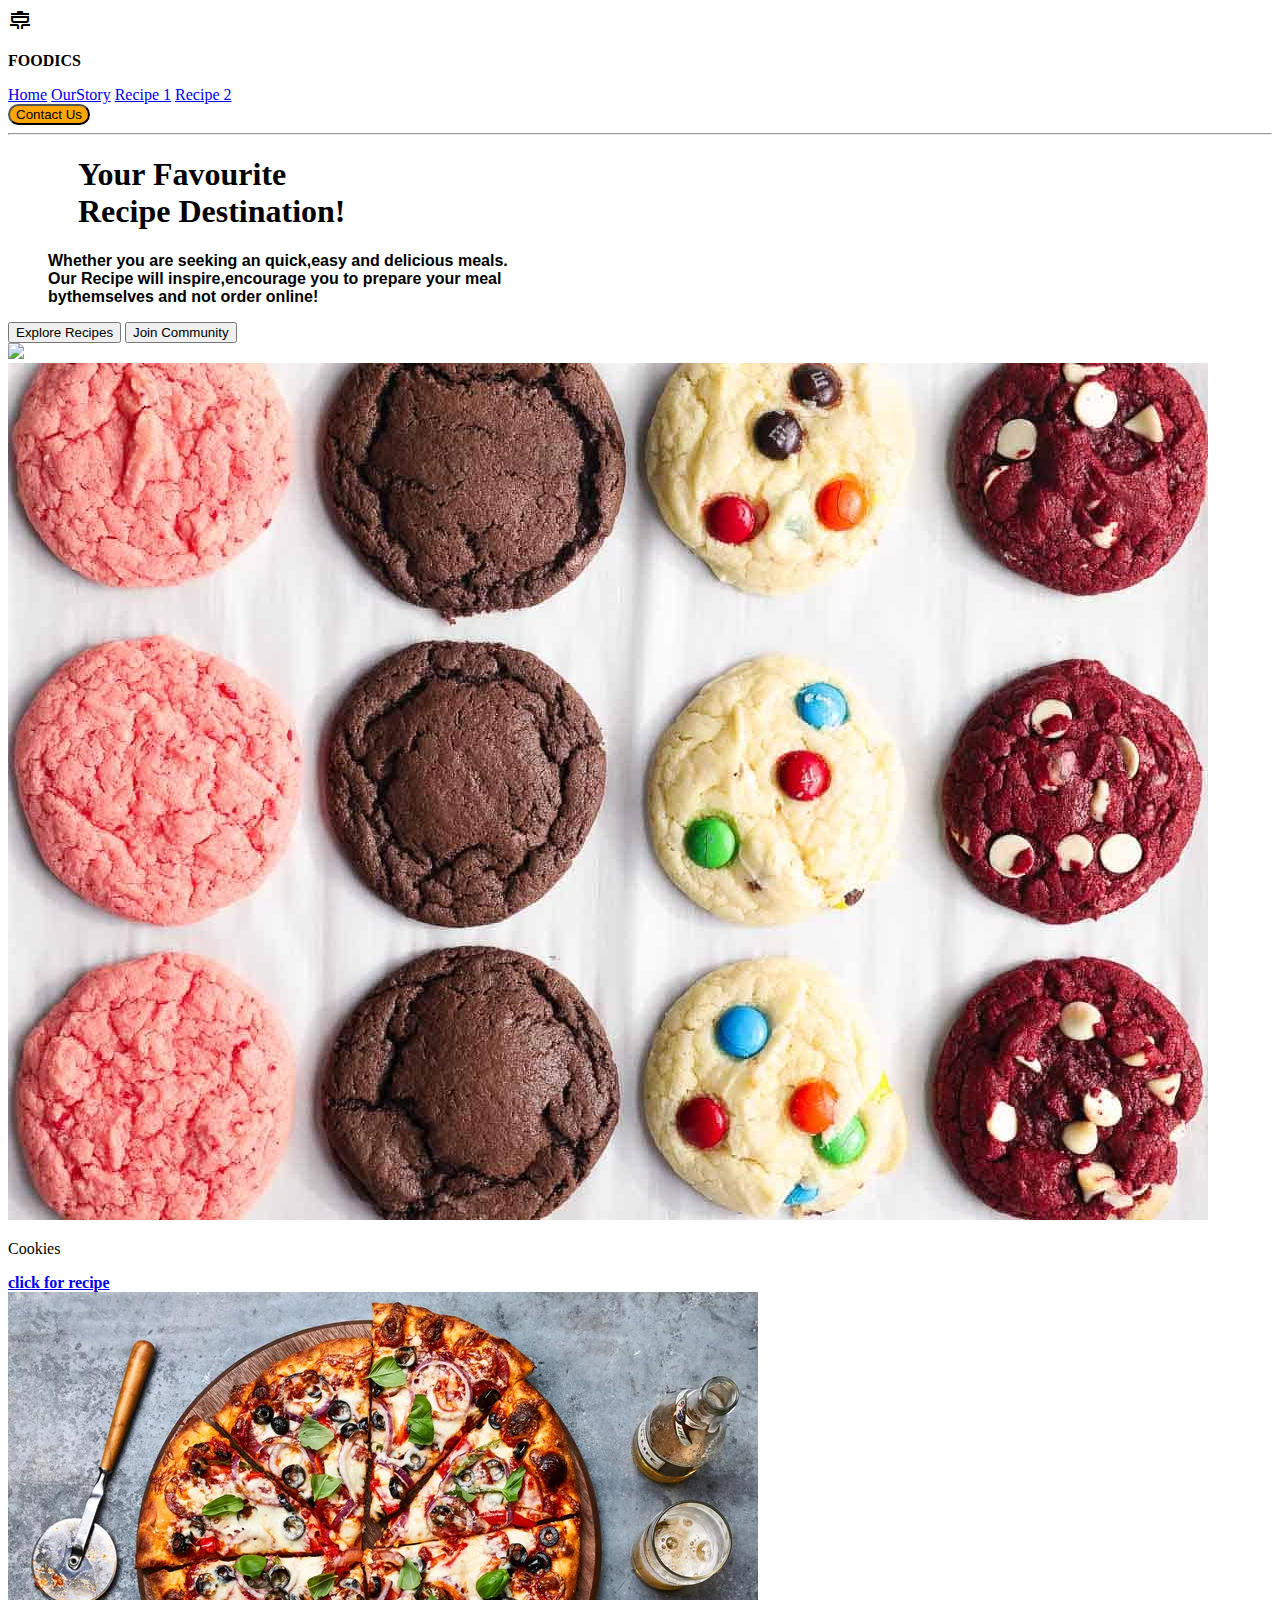
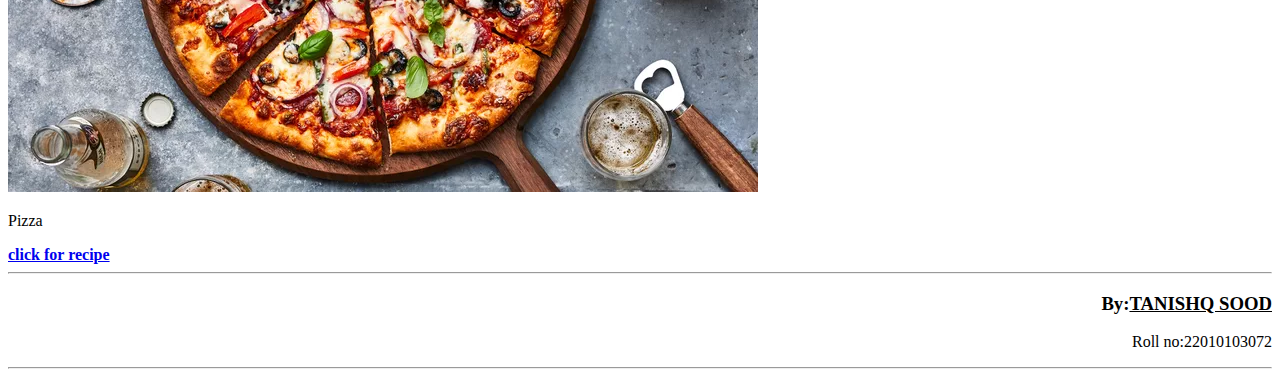
==== index.html @ 162e02ad "Update and rename index.html.html to index.html" ====
<!DOCTYPE html>
<html lang="en">
<head>
    <meta charset="UTF-8">
    <meta name="viewport" content="width=device-width, initial-scale=1.0">
    <link rel="stylesheet"href="main index.css">
    <link rel="stylesheet" href="https://fonts.googleapis.com/css2?family=Material+Symbols+Outlined:opsz,wght,FILL,GRAD@24,400,0,0" />
    <link rel="preconnect" href="https://fonts.googleapis.com">
<link rel="preconnect" href="https://fonts.gstatic.com" crossorigin>
<link href="https://fonts.googleapis.com/css2?family=Madimi+One&family=Montserrat:ital,wght@0,100..900;1,100..900&family=Noto+Sans+Khojki&family=Tac+One&display=swap" rel="stylesheet">
    <title>mainindex</title>
</head>
<body>
    <header>
        <div class="head">
            <div style="width:100px;"> 
                <span class="material-symbols-outlined">Cooking</span>
                <p><b>FOODICS</b></p>
            </div>
                <nav class="btn">
                    <a href="main index.html">Home</a>
                    <a href="#">OurStory</a>
                    <a href="recipe1.html" >Recipe 1</a>
                    <a href="recipe2.html">Recipe 2</a>
        
                </nav>    
                <button class="con" style="background-color: orange;color:black; border-radius:50px;">Contact Us</button>
            
        </div>
    </header>
    <hr>
    <section class="ph">
       <div class="phc">
        <div class="info">
            <h1 class="font" style="margin-left:70px; ">Your Favourite <br> Recipe Destination!</h1>  
        <p style="margin-left:40px; font-weight:bold;font-family: sans-serif; ">Whether you are seeking an quick,easy and delicious meals.<br>Our Recipe will inspire,encourage you to prepare your meal<br> bythemselves and not order online!</p>      
<button class="one">Explore Recipes</button>
<button class="two">Join Community</button>

</div> 
<div >
    <img class="sc" src="Screenshot 2024-03-31 124749.png">
</div>

       </div>

    </section>

    <section class="me">
        <div class="card">
            <img class="cardimg" src="Cake-mix-cookies-I-Heart-Naptime-2.jpg">
            <p class="card-title">Cookies</p>
            <a class="click1" href="recipe1.html"><b>click for recipe</b></a>
    </div>
    <div class="card">
        <img class="cardimg" src="pizza.webp">
        <p class="card-title">Pizza</p>
        <a class="click1" href="recipe2.html"><b>click for recipe</b></a>
</div>
    </section>
    <hr>
    <footer style="text-align: right;">
        <h3><b>By:<u>TANISHQ SOOD</u></b></h3>
        <p>Roll no:22010103072</p>
    </footer>
    <hr>
</body>
</html>
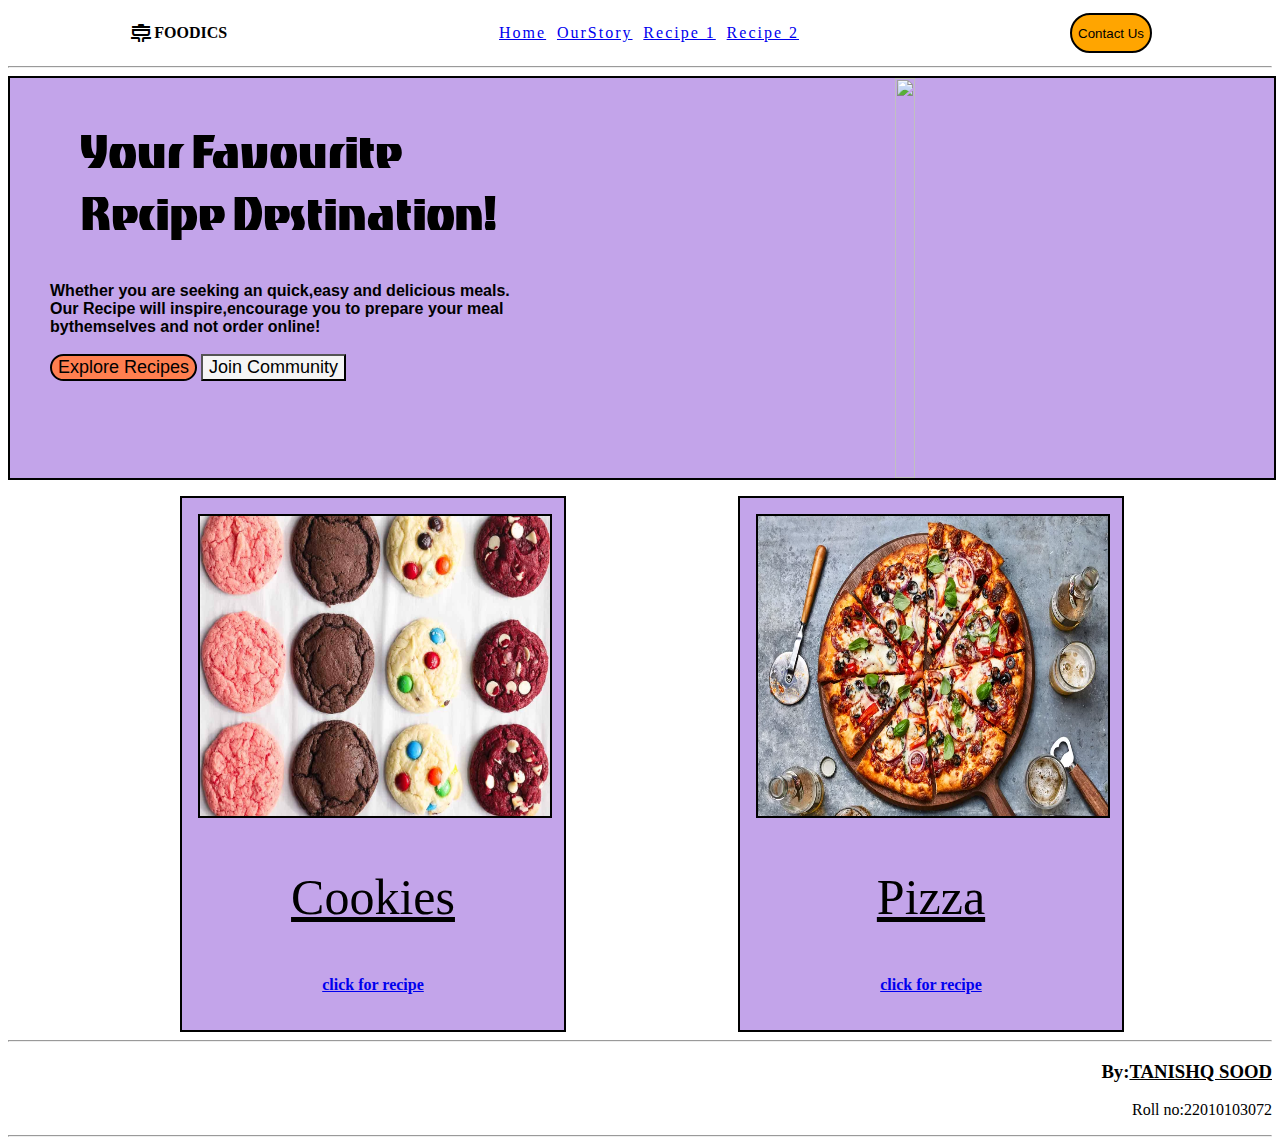
==== commit 9740bf3e: "Update index.html" ====
--- a/index.html
+++ b/index.html
@@ -3,7 +3,7 @@
 <head>
     <meta charset="UTF-8">
     <meta name="viewport" content="width=device-width, initial-scale=1.0">
-    <link rel="stylesheet"href="main index.css">
+    <link rel="stylesheet"href="index.css">
     <link rel="stylesheet" href="https://fonts.googleapis.com/css2?family=Material+Symbols+Outlined:opsz,wght,FILL,GRAD@24,400,0,0" />
     <link rel="preconnect" href="https://fonts.googleapis.com">
 <link rel="preconnect" href="https://fonts.gstatic.com" crossorigin>
--- a/index.css
+++ b/index.css
@@ -0,0 +1,128 @@
+.head{
+    width: 1024px;
+    display: flex;
+    justify-content: space-between;
+}
+header{
+    height:50px;
+    display: flex;
+    justify-content: center;
+}
+header div{
+    display: flex;
+    align-items: center;
+    justify-content: space-around;
+}
+.btn
+{
+    text-align: center;
+    /* margin-left: 320px; */
+    width:300px;
+    letter-spacing: 2px;
+    display: flex;
+    align-items: center;
+    justify-content: space-between;
+    
+}
+.con{
+    /* margin-left: 480px; */
+    height: 40px;
+    border: 2px solid black;
+}
+.a{
+    text-decoration: none;
+    /* border-right:2px solid black; */
+    padding: 5px 8px 5px 8px;
+    font-weight: 20;
+    color:black;
+    border: 2px solid transparent;
+    border-radius: 50px;
+    margin-right: 17px;
+    
+}
+a:hover{
+    /* color:black; */
+    /* font-weight: bold; */
+    /* text-decoration: underline; */
+    /* font-family: impact; */
+    border-color:black;
+}
+.phc{
+    width:100%;
+    height:400px;
+    background-color:rgb(195,164,234);
+    border: 2px solid black;
+    display: flex;
+}
+.info{
+    width:70%;
+    
+}
+.one,two{
+    margin-left:40px;
+    margin-top: 2px;
+    
+}
+.one{
+    background-color: coral;
+    color:black;
+    border-radius: 50px;
+    font-size: 18px;
+border:2px solid black;}
+.one:hover{
+    background-color: blueviolet;
+}
+.two:hover{
+    background-color: blueviolet;
+}
+.two{
+    background-color: whitesmoke;
+    color:black;
+    border-radius: ;
+    font-size: 18px;
+}
+.sc{
+    width:100%;
+    height:400px;
+    text-align: right;
+}
+
+.font{
+    font-family: "Tac One", sans-serif;
+  font-weight: 400;
+  font-style: normal;
+  font-size:60px;
+}
+.card{
+    background-color: rgb(195,164,234);
+    width:350px;
+    height:500px;
+    border: 2px solid black;
+    padding:1rem;
+    margin-left:1.5rem;
+    margin-top:1rem;
+    display:flex;
+    flex-direction: column;
+
+}
+.cardimg{
+    width:350px;
+    height:300px;
+    border: 2px solid black;
+}
+.card-title{
+    text-align: center;
+    text-decoration: underline;
+    font-size: 50px;
+}
+.click1{
+    text-align: center;
+
+}
+.me{
+    display:flex;
+    justify-content: space-evenly;
+}
+.cardimg:hover{
+    border:4px solid black;
+}
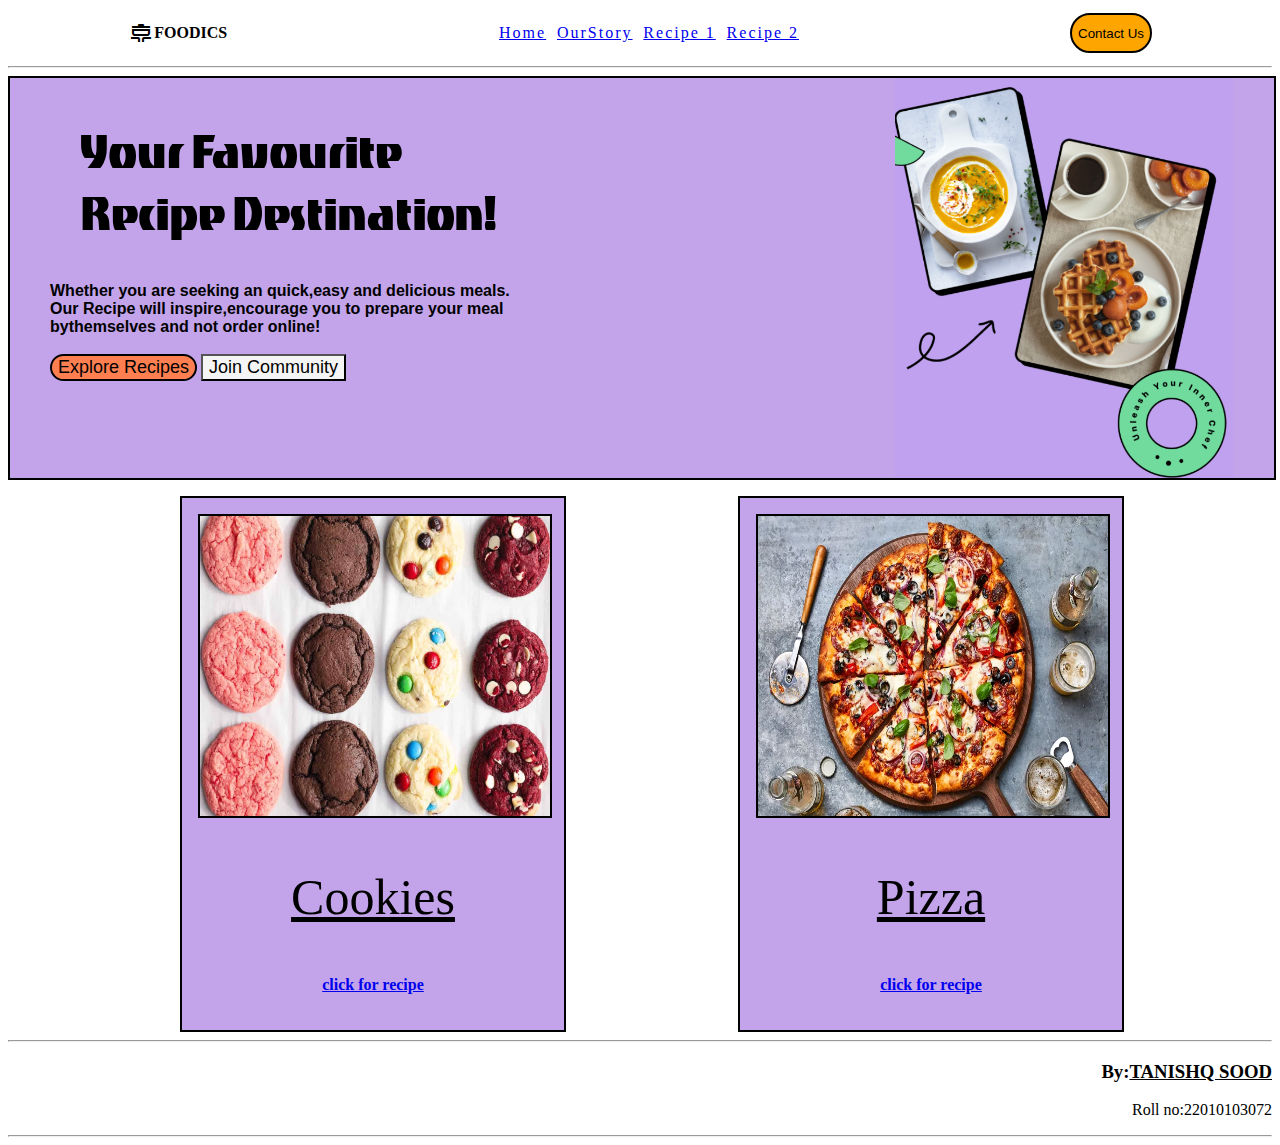
==== commit e201886d: "Update index.html" ====
--- a/index.html
+++ b/index.html
@@ -18,7 +18,7 @@
                 <p><b>FOODICS</b></p>
             </div>
                 <nav class="btn">
-                    <a href="main index.html">Home</a>
+                    <a href="index.html">Home</a>
                     <a href="#">OurStory</a>
                     <a href="recipe1.html" >Recipe 1</a>
                     <a href="recipe2.html">Recipe 2</a>
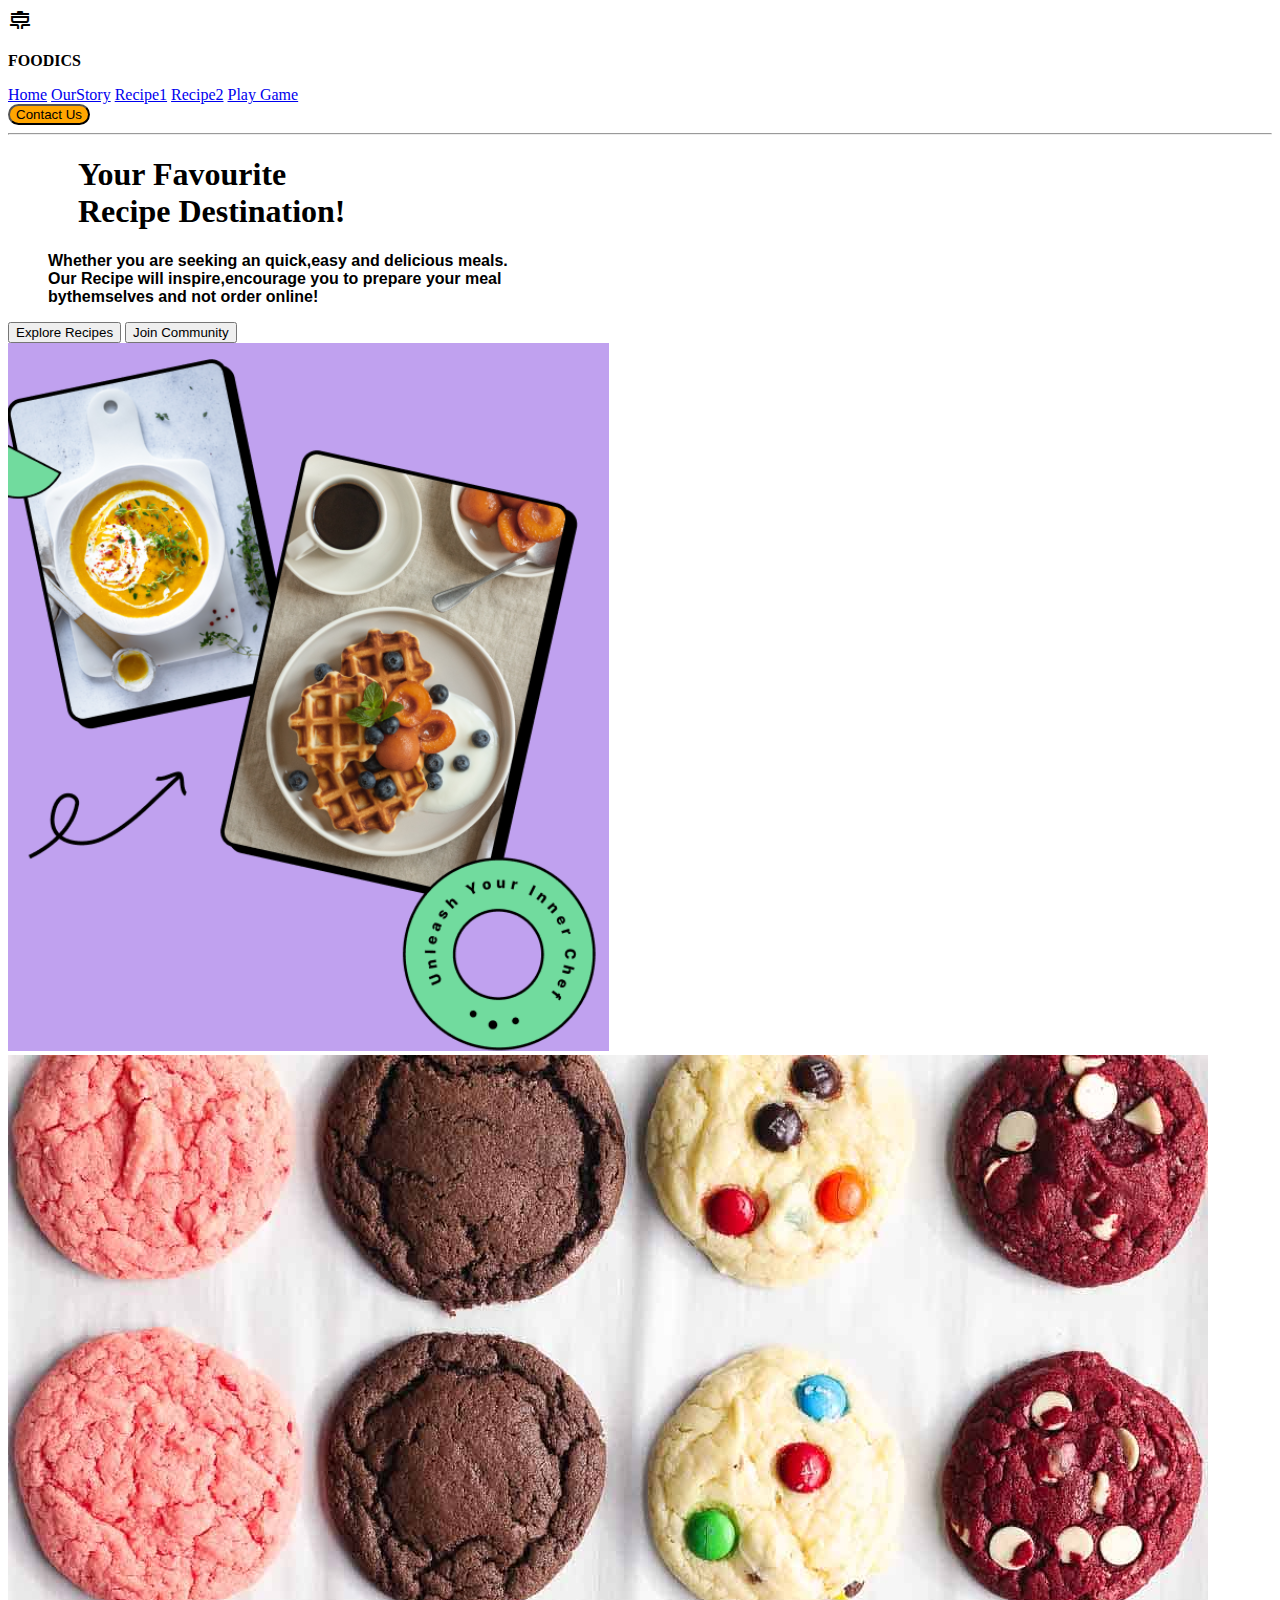
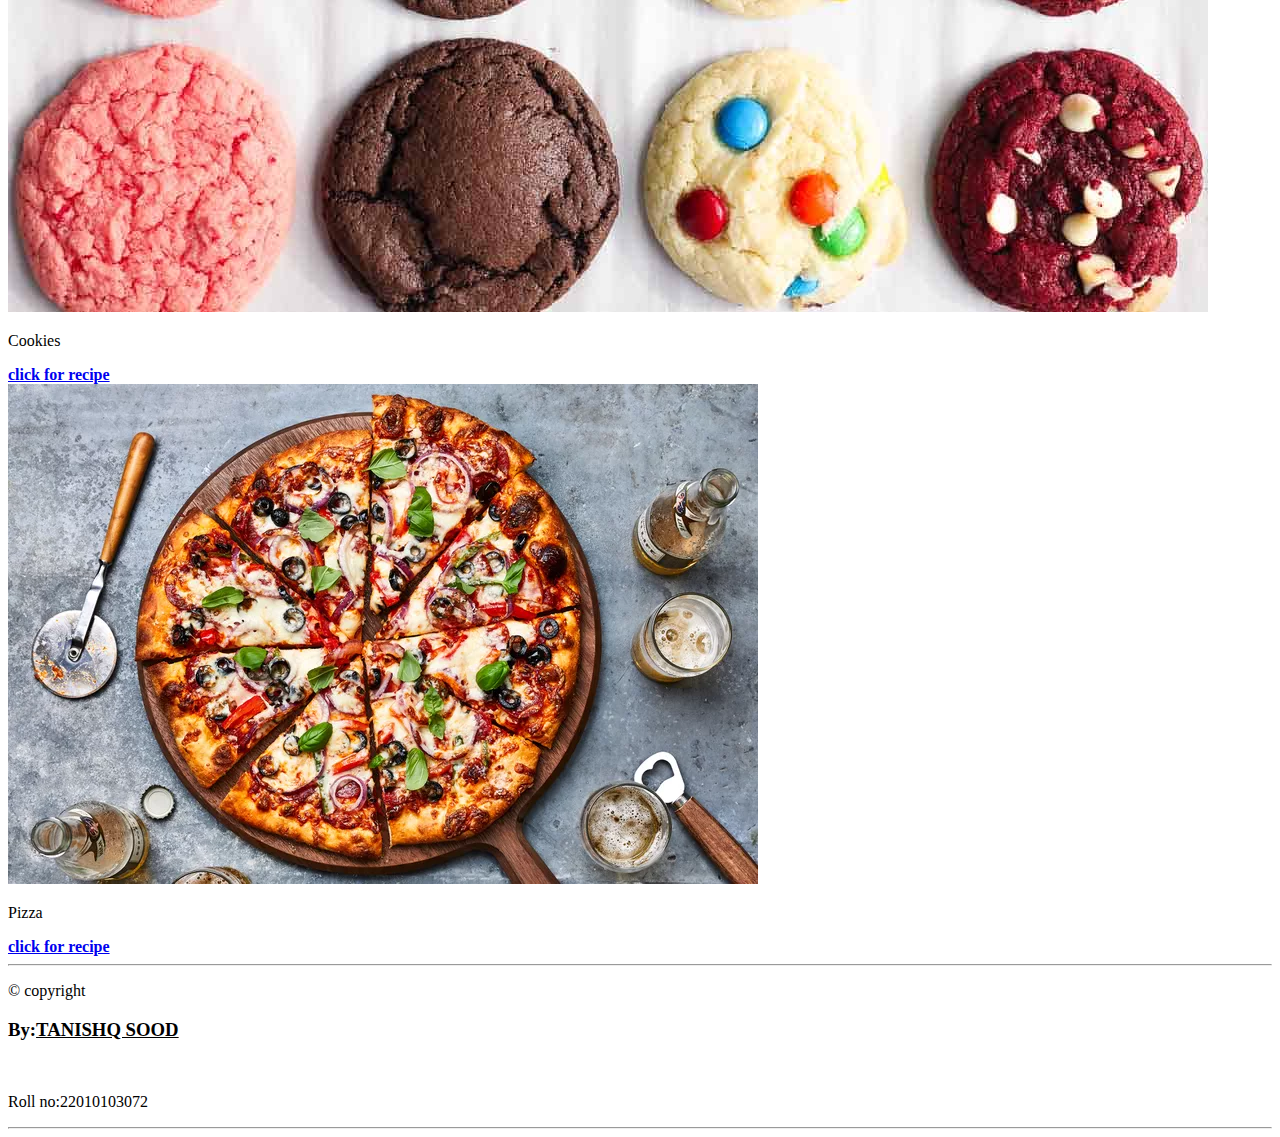
==== commit 6b420491: "index.html" ====
--- a/index.html
+++ b/index.html
@@ -3,25 +3,26 @@
 <head>
     <meta charset="UTF-8">
     <meta name="viewport" content="width=device-width, initial-scale=1.0">
-    <link rel="stylesheet"href="index.css">
+    <link rel="stylesheet"href="main index.css">
     <link rel="stylesheet" href="https://fonts.googleapis.com/css2?family=Material+Symbols+Outlined:opsz,wght,FILL,GRAD@24,400,0,0" />
     <link rel="preconnect" href="https://fonts.googleapis.com">
 <link rel="preconnect" href="https://fonts.gstatic.com" crossorigin>
 <link href="https://fonts.googleapis.com/css2?family=Madimi+One&family=Montserrat:ital,wght@0,100..900;1,100..900&family=Noto+Sans+Khojki&family=Tac+One&display=swap" rel="stylesheet">
-    <title>mainindex</title>
+    <title>Mainindex Recipe</title>
 </head>
 <body>
     <header>
         <div class="head">
-            <div style="width:100px;"> 
+            <div style="width:10px;"> 
                 <span class="material-symbols-outlined">Cooking</span>
                 <p><b>FOODICS</b></p>
             </div>
                 <nav class="btn">
-                    <a href="index.html">Home</a>
+                    <a href="main index.html">Home</a>
                     <a href="#">OurStory</a>
-                    <a href="recipe1.html" >Recipe 1</a>
-                    <a href="recipe2.html">Recipe 2</a>
+                    <a href="recipe1.html" >Recipe1</a>
+                    <a href="recipe2.html">Recipe2</a>
+                    <a href="day4.html">Play Game</a>
         
                 </nav>    
                 <button class="con" style="background-color: orange;color:black; border-radius:50px;">Contact Us</button>
@@ -59,9 +60,14 @@
 </div>
     </section>
     <hr>
-    <footer style="text-align: right;">
-        <h3><b>By:<u>TANISHQ SOOD</u></b></h3>
+    <footer class="foot">
+        
+        <p>&#169; copyright</p>
+        <div id="fo">
+        <h3 style="margin-right: 0;"><b>By:<u>TANISHQ SOOD</u></b></h3>
+        <br>
         <p>Roll no:22010103072</p>
+    </div>
     </footer>
     <hr>
 </body>
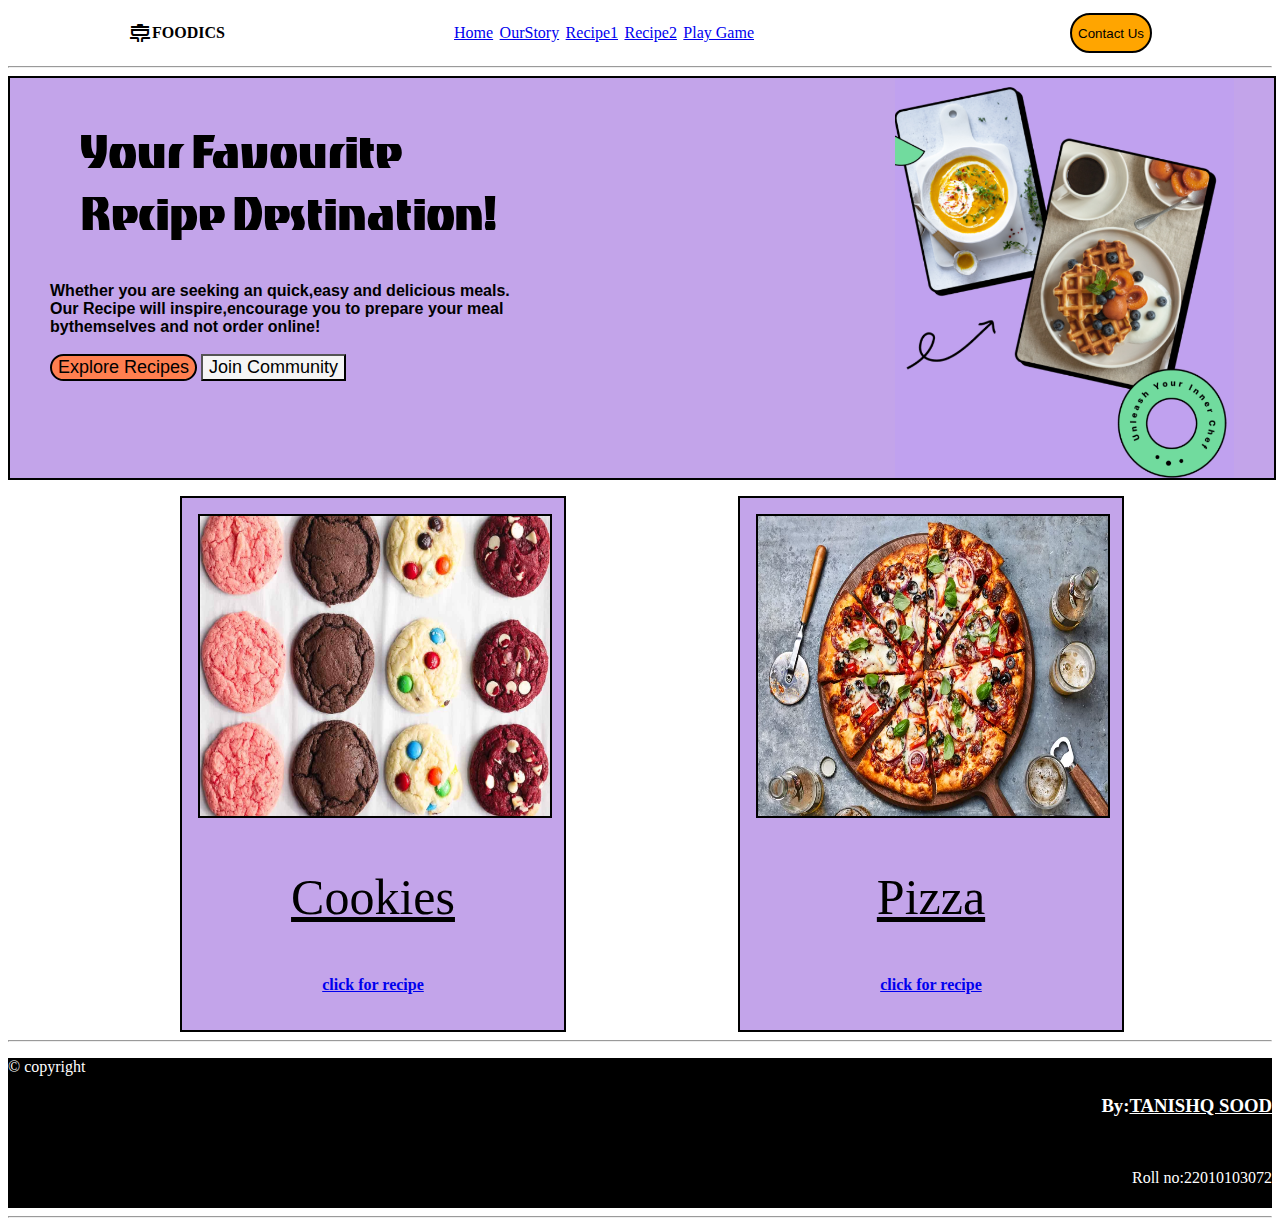
==== commit 46a81ef9: "index.html" ====
--- a/index.html
+++ b/index.html
@@ -3,7 +3,7 @@
 <head>
     <meta charset="UTF-8">
     <meta name="viewport" content="width=device-width, initial-scale=1.0">
-    <link rel="stylesheet"href="main index.css">
+    <link rel="stylesheet"href="index.css">
     <link rel="stylesheet" href="https://fonts.googleapis.com/css2?family=Material+Symbols+Outlined:opsz,wght,FILL,GRAD@24,400,0,0" />
     <link rel="preconnect" href="https://fonts.googleapis.com">
 <link rel="preconnect" href="https://fonts.gstatic.com" crossorigin>
--- a/index.css
+++ b/index.css
@@ -0,0 +1,142 @@
+.head{
+    width: 1024px;
+    display: flex;
+    justify-content: space-between;
+}
+header{
+    height:50px;
+    display: flex;
+    justify-content: center;
+}
+header div{
+    display: flex;
+    align-items: center;
+    justify-content: space-around;
+}
+.btn
+{
+    text-align: center;
+    /* margin-left: 320px; */
+    width:300px;
+    letter-spacing: 0px;
+    display: flex;
+    align-items: center;
+    justify-content: space-between;
+    
+}
+.con{
+    /* margin-left: 480px; */
+    height: 40px;
+    border: 2px solid black;
+}
+.a{
+    text-decoration: none;
+    /* border-right:2px solid black; */
+    padding: 5px 8px 5px 8px;
+    font-weight: 20;
+    color:black;
+    border: 2px solid transparent;
+    border-radius: 50px;
+    margin-right: 17px;
+    
+}
+.a:hover{
+    /* color:black; */
+    /* font-weight: bold; */
+    /* text-decoration: underline; */
+    /* font-family: impact; */
+    border-color:black;
+    color:black;
+}
+.phc{
+    width:100%;
+    height:400px;
+    background-color:rgb(195,164,234);
+    border: 2px solid black;
+    display: flex;
+}
+.info{
+    width:70%;
+    
+}
+.one,two{
+    margin-left:40px;
+    margin-top: 2px;
+    
+}
+.one{
+    background-color: coral;
+    color:black;
+    border-radius: 50px;
+    font-size: 18px;
+border:2px solid black;}
+.one:hover{
+    background-color: blueviolet;
+}
+.two:hover{
+    background-color: blueviolet;
+}
+.two{
+    background-color: whitesmoke;
+    color:black;
+    border-radius: ;
+    font-size: 18px;
+}
+.sc{
+    width:100%;
+    height:400px;
+    text-align: right;
+}
+
+.font{
+    font-family: "Tac One", sans-serif;
+  font-weight: 400;
+  font-style: normal;
+  font-size:60px;
+}
+.card{
+    background-color: rgb(195,164,234);
+    width:350px;
+    height:500px;
+    border: 2px solid black;
+    padding:1rem;
+    margin-left:1.5rem;
+    margin-top:1rem;
+    display:flex;
+    flex-direction: column;
+
+}
+.cardimg{
+    width:350px;
+    height:300px;
+    border: 2px solid black;
+    transition:transform .5s ease;
+}
+.card-title{
+    text-align: center;
+    text-decoration: underline;
+    font-size: 50px;
+}
+.click1{
+    text-align: center;
+
+}
+.me{
+    display:flex;
+    justify-content: space-evenly;
+}
+.cardimg:hover{
+    /* border:4px solid black; */
+    transform:scale(1.10);
+}
+.con:hover{
+    transform:scale(1.10);
+}
+.foot{
+    background-color: black;
+    height:150px;
+    color:white;
+    
+}
+#fo{
+    text-align: right;}
